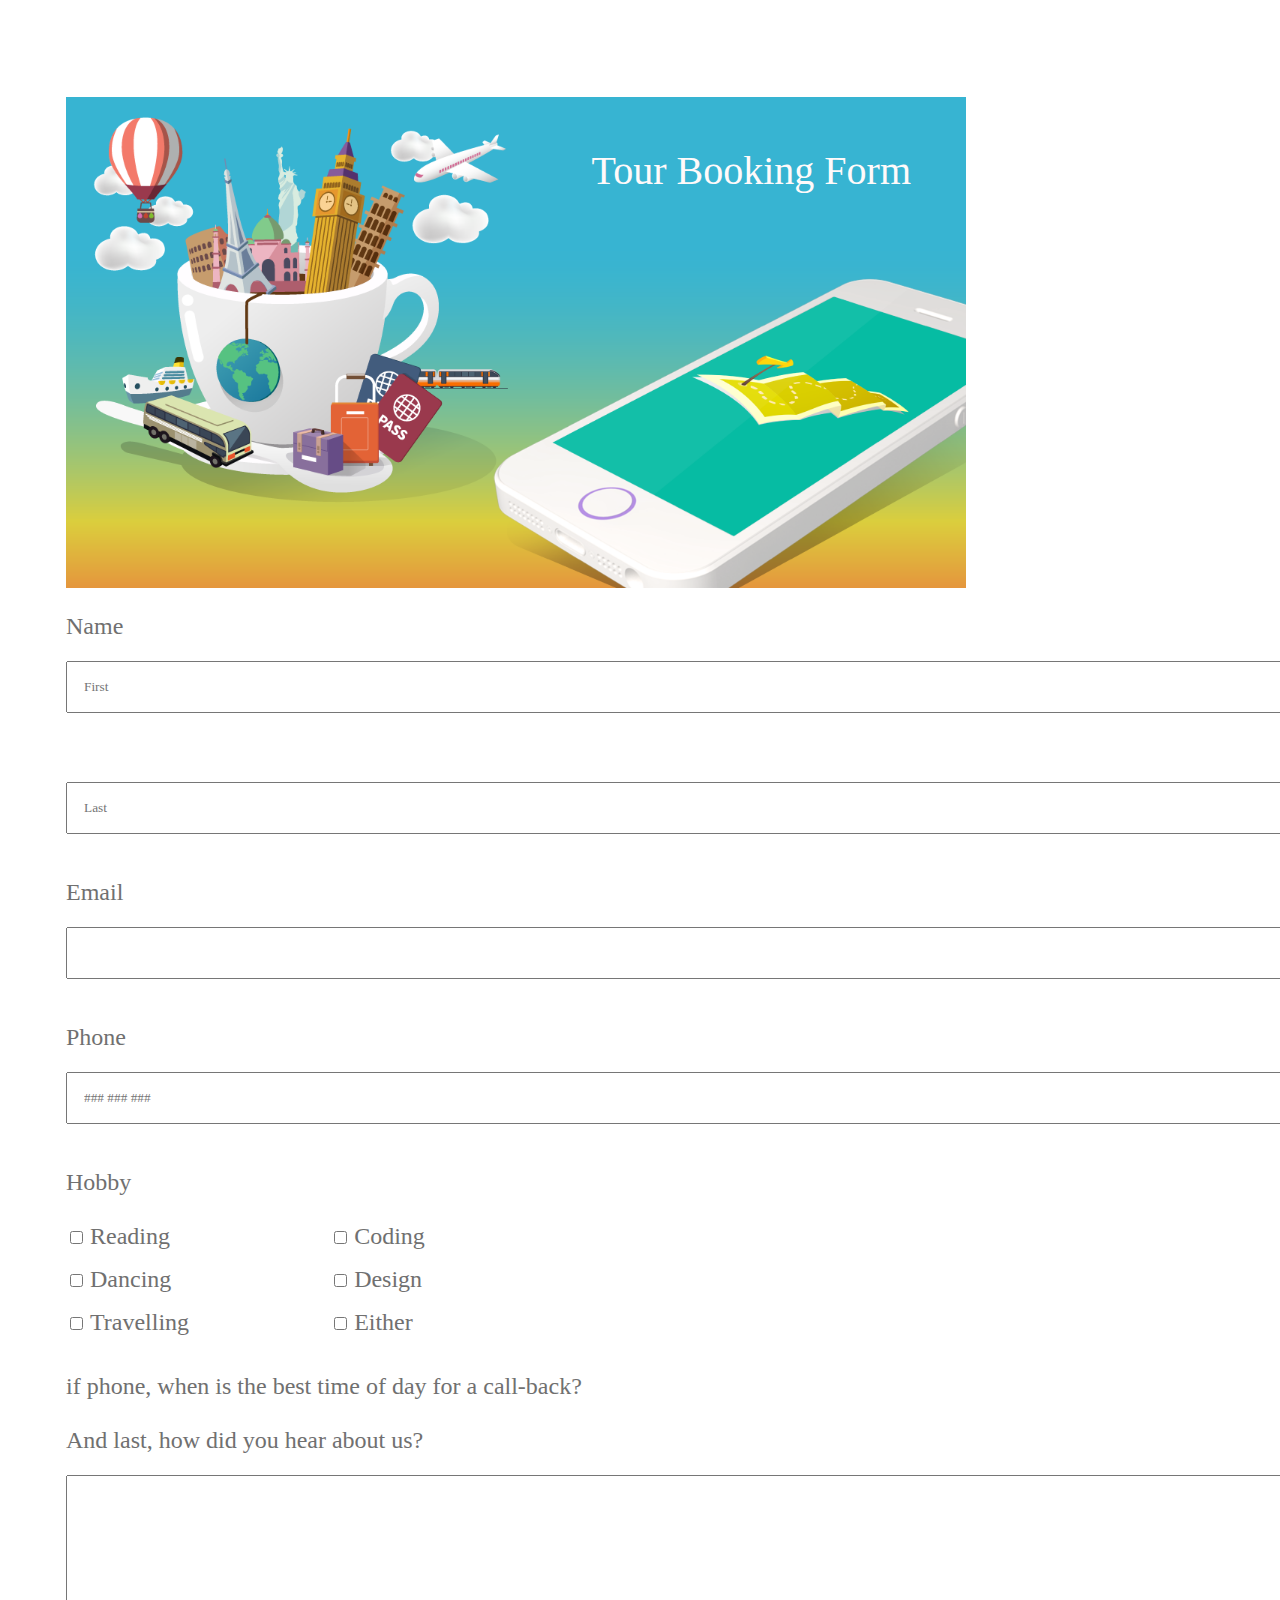
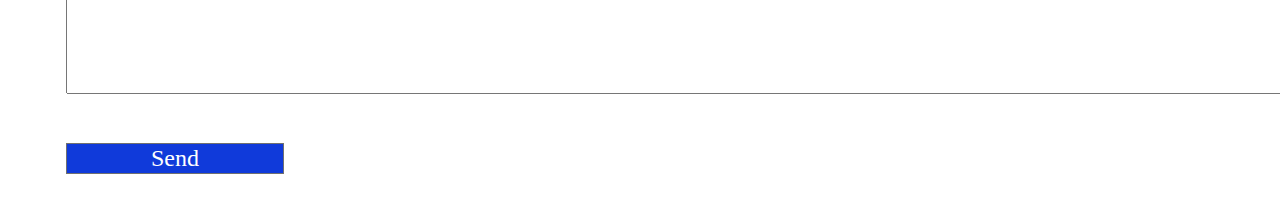
==== index.html @ 02843ed1 "added index.html with styles,fonts and pictures" ====
<!DOCTYPE html>
<html>
    <head>
        <link rel="stylesheet" type="text/css" href="styles/reset.css">
        <link rel="stylesheet" type="text/css" href="styles/main.css">
        <title>Task 10</title>
    </head>
    <body>
        <header>
            <div class="row">
                <div class="header-container">
                    <img src="pictures/bg.png" alt="header-img">
                    <h3 class="header-headline">Tour Booking Form</h3>
                </div>    
            </div>
        </header>
        <section>
            <div class="row">
                <div class="form-container">
                    <form>
                        <div class="form-content">
                            <label for="name">Name</label>
                            <input type="text" name="name" id="name" class="input-form" placeholder="First" required>
                        </div>
                        <div class="form-content">
                            <input type="text" name="lastname" id="lastname" class="input-form" placeholder="Last" required>
                        </div>
                        <div class="form-content">
                            <label for="email">Email</label>
                            <input type="email" name="email" id="email" class="input-form" required>
                        </div>
                         <div class="form-content">
                            <label for="number">Phone</label>
                            <input type="number" name="phone-number" id="phone-number" class="input-form" placeholder="### ### ###" required>
                        </div>
                        <h4 class="fill-headline">Hobby</h4>
                        <div class="fill-form-content">
                            <div class="first-row">
                                <div>
                                    <input type="checkbox" name="reading" id="reading" class="fill-text">
                                    <label for="reading">Reading</label>
                                </div>
                                <div>
                                    <input type="checkbox" name="dacing" id="dancing" class="fill-text">
                                    <label for="dancing">Dancing</label>
                                </div>
                                <div>
                                    <input type="checkbox" name="travelling" id="travelling" class="fill-text">
                                    <label for="travelling">Travelling</label>
                                </div>
                            </div>
                              <div class="second-row">
                                <div>
                                    <input type="checkbox" name="coding" id="coding" class="fill-text">
                                    <label for="coding">Coding</label>
                                </div>
                                <div>
                                    <input type="checkbox" name="design" id="design" class="fill-text">
                                    <label for="design">Design</label>
                                </div>
                                <div>
                                    <input type="checkbox" name="either" id="either" class="fill-text">
                                    <label for="either">Either</label>
                                </div>
                            </div>
                        </div>
                        <h5 class="fill-headline">if phone, when is the best time of day for a call-back?</h5>
                            <div class="form-content">
                                <label for="comment">And last, how did you hear about us?</label>
                                <textarea name="comment" id="comment" class="input-form"></textarea>
                            </div>
                            <div class="form-content">
                                <button>Send</button>
                            </div>
                    </form>
                </div>
            </div>
        </section>
    </body>
</html>
---- styles/main.css ----
.row {
    max-width: 1236px;
    margin:0 64px 0 66px;
    width: 100%;
}
.header-container {
    position: relative;
    display: inline-block;
    width: 900px;
    margin-top: 97px;
}

.header-headline {
    position: absolute;
    top: 54px;
    right: 55px;
    color: #FFFAFA;
    font-size: 40px;
    font-family: 'Segoe UI';
}

/* FORM CONTENT */
label {
    font-size: 24px;
    color: #707070;
    font-family: 'Segoe UI';
}

.form-content {
    margin: 23px 0;
}
.input-form {
    width: 100%;
    padding: 16px;
    color: #707070;
    font-family: 'Segoe UI';
    margin: 23px 0;
}
.first-row {
    margin-right: 141px;
}

.fill-text {
    margin-bottom: 23px;
}


.fill-form-content {
    display: flex;
    justify-content: flex-start;
}

.fill-headline {
    font-size: 24px;
    color: #707070;
    font-family: 'Segoe UI';
    margin: 21px 0 30px 0;
}


textarea {
    resize: none;
    height: 185px;
}

button {
    background-color: #103ADA;
    width: 218px;
    font-size: 24px;
    color: #fff;
    font-family: 'Segoe UI';
    cursor: pointer;
    border: 1px solid #707070;
}
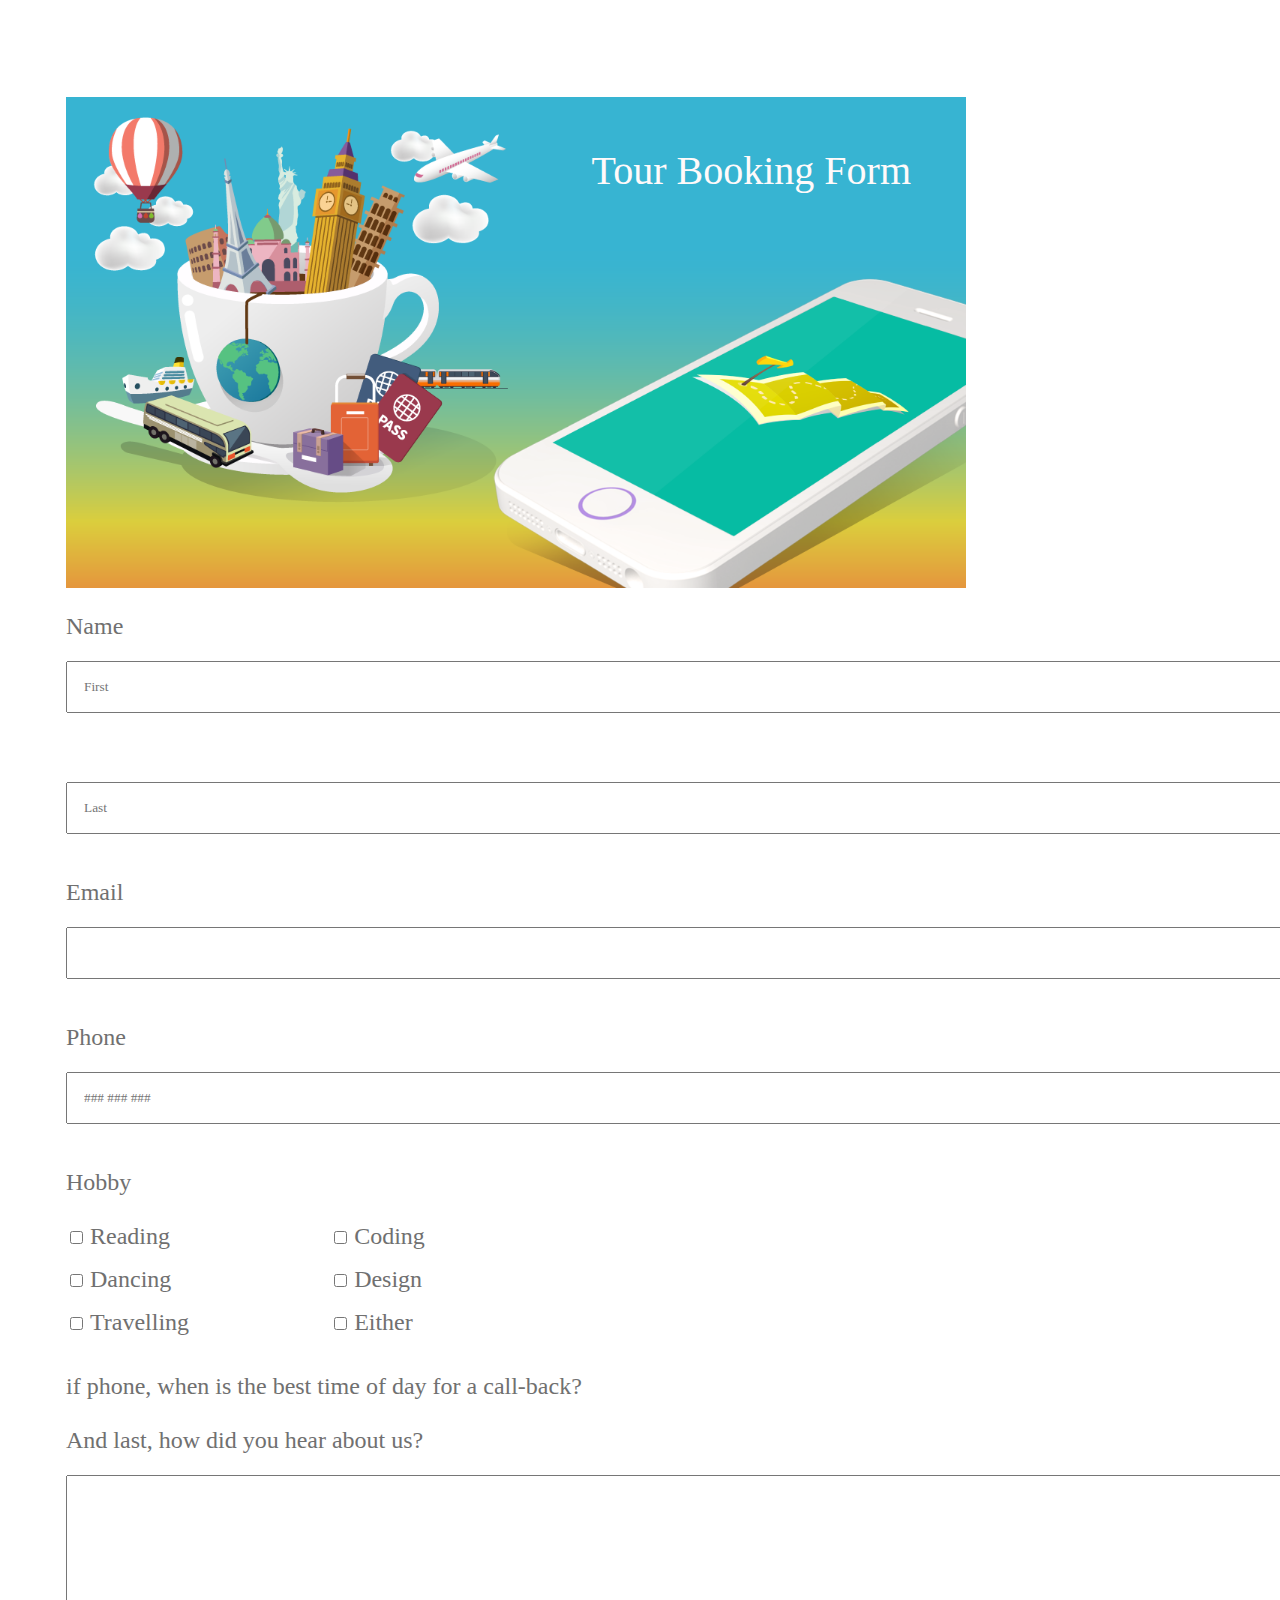
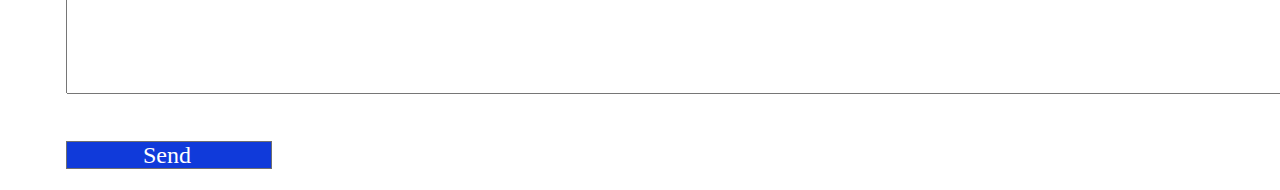
==== commit a352f6e7: "added second page index1.html" ====
--- a/index.html
+++ b/index.html
@@ -70,7 +70,7 @@
                                 <textarea name="comment" id="comment" class="input-form"></textarea>
                             </div>
                             <div class="form-content">
-                                <button>Send</button>
+                                <a href="index1.html">Send</a>
                             </div>
                     </form>
                 </div>
--- a/styles/main.css
+++ b/styles/main.css
@@ -9,6 +9,11 @@
     width: 900px;
     margin-top: 97px;
 }
+.header-container1 {
+    display: inline-block;
+    width: 1200px;
+    margin-top: 97px;
+}
 
 .header-headline {
     position: absolute;
@@ -17,6 +22,16 @@
     color: #FFFAFA;
     font-size: 40px;
     font-family: 'Segoe UI';
+}
+.header-headline1 {
+    position: absolute;
+    display: inline-block;
+    color: black;
+    font-family: 'Segoe UI';
+    font-size: 40px;
+    top: 35%;
+    padding-left: 88px;
+    
 }
 
 /* FORM CONTENT */
@@ -39,11 +54,15 @@
 .first-row {
     margin-right: 141px;
 }
-
 .fill-text {
     margin-bottom: 23px;
 }
-
+.forpadding {
+    padding-bottom: 23px;
+}
+.forpadding1 {
+    padding-bottom: 18px;
+}
 
 .fill-form-content {
     display: flex;
@@ -63,7 +82,7 @@
     height: 185px;
 }
 
-button {
+.form-content a{
     background-color: #103ADA;
     width: 218px;
     font-size: 24px;
@@ -71,5 +90,6 @@
     font-family: 'Segoe UI';
     cursor: pointer;
     border: 1px solid #707070;
+    padding: 0 80px 0 76px;
 }
 
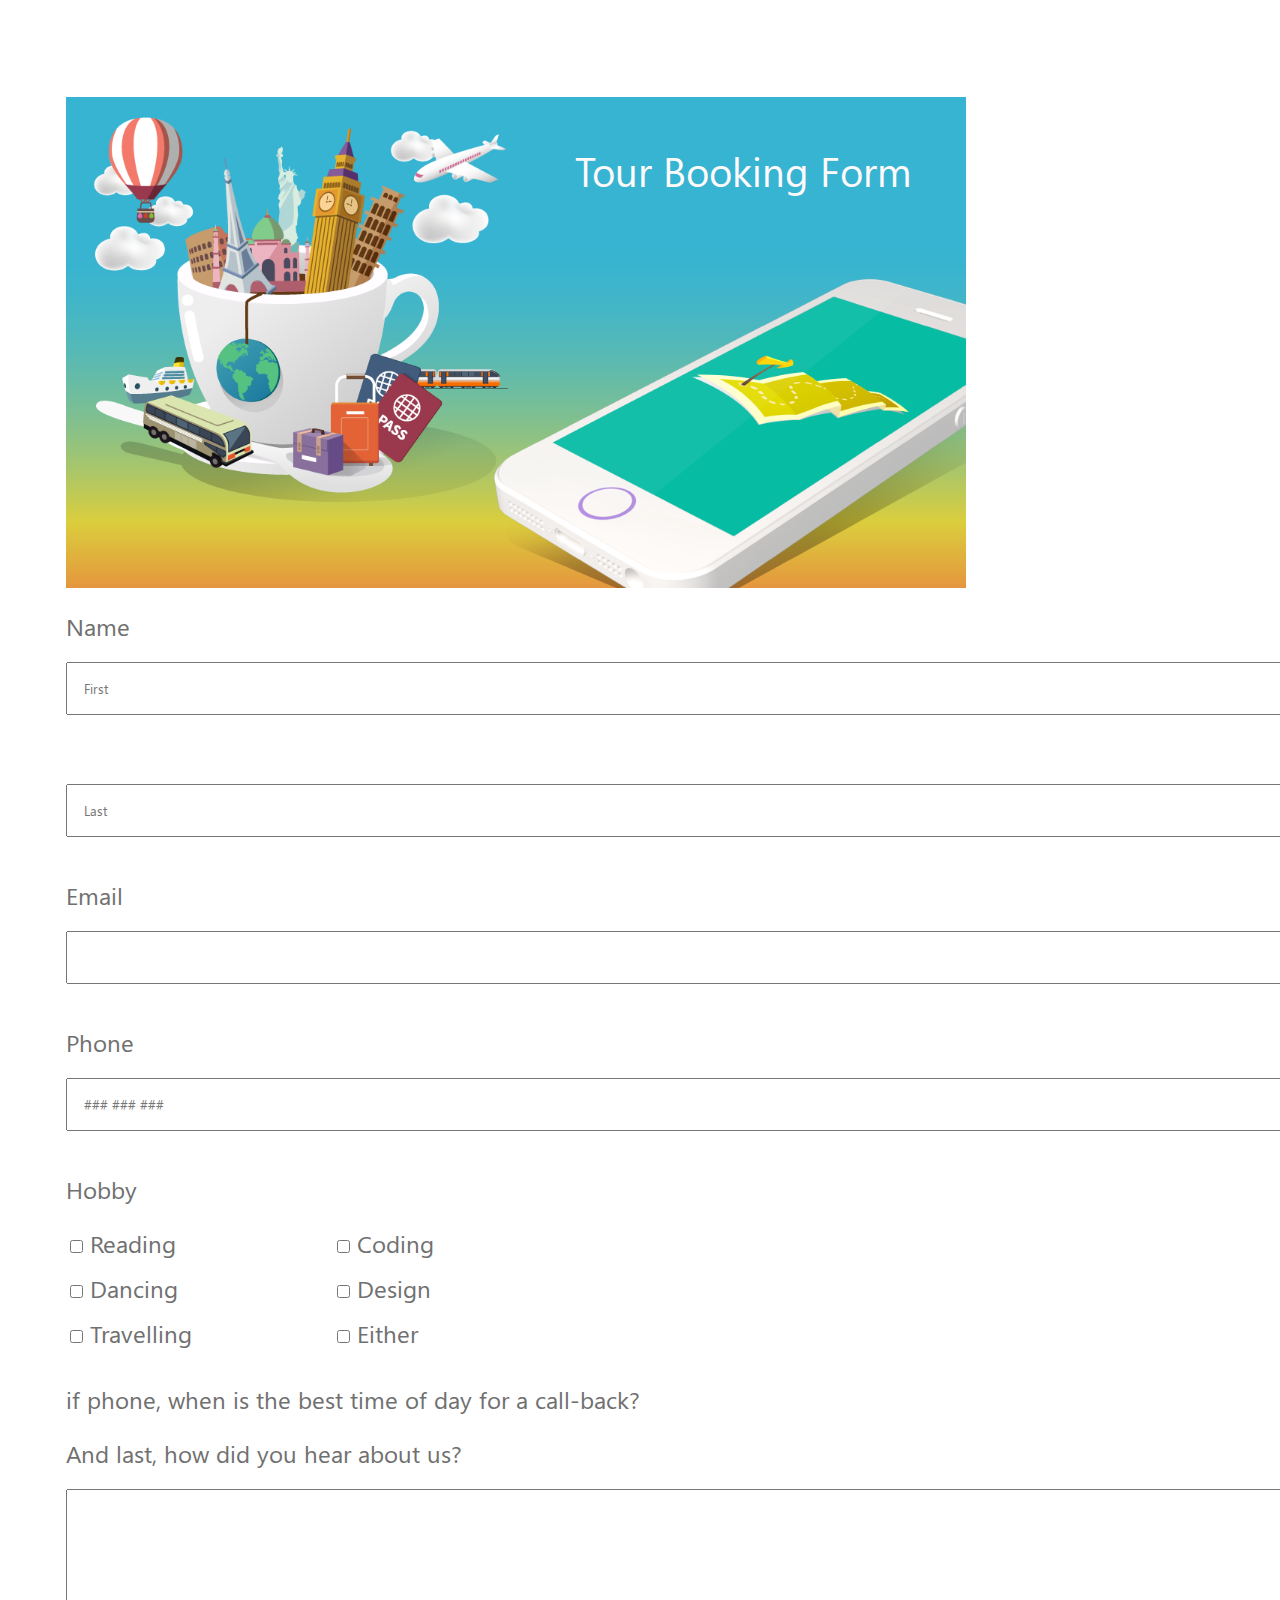
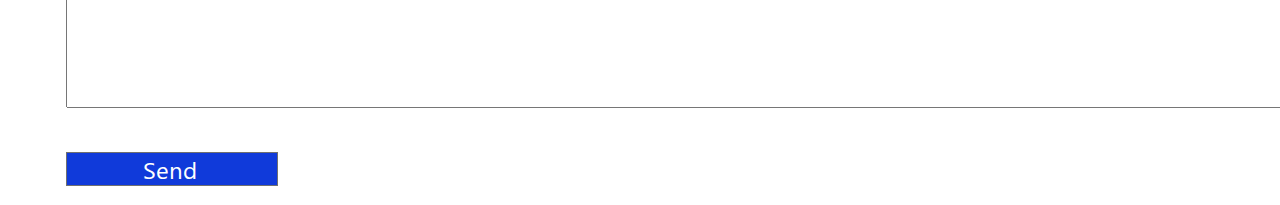
==== commit da59f8c2: "added third page index2 and some issues" ====
--- a/index.html
+++ b/index.html
@@ -3,6 +3,7 @@
     <head>
         <link rel="stylesheet" type="text/css" href="styles/reset.css">
         <link rel="stylesheet" type="text/css" href="styles/main.css">
+        <link rel="stylesheet" href="styles/fonts.css">
         <title>Task 10</title>
     </head>
     <body>
--- a/styles/main.css
+++ b/styles/main.css
@@ -11,10 +11,15 @@
 }
 .header-container1 {
     display: inline-block;
+    position: relative;
     width: 1200px;
     margin-top: 97px;
 }
-
+.header-container2 {
+    position: relative;
+    width: 1236px;
+    margin-top: 97px;
+}
 .header-headline {
     position: absolute;
     top: 54px;
@@ -30,17 +35,22 @@
     font-family: 'Segoe UI';
     font-size: 40px;
     top: 35%;
-    padding-left: 88px;
-    
+    padding-left: 88px;   
 }
-
+.header-headline2 {
+    position: absolute;
+    color:white;
+    font-size: 40px;
+    font-family: 'Segoe UI';
+    top: 25px;
+    right: 60px;
+}
 /* FORM CONTENT */
 label {
     font-size: 24px;
     color: #707070;
     font-family: 'Segoe UI';
 }
-
 .form-content {
     margin: 23px 0;
 }
@@ -63,25 +73,28 @@
 .forpadding1 {
     padding-bottom: 18px;
 }
-
 .fill-form-content {
     display: flex;
     justify-content: flex-start;
 }
-
+.fill-form-content1 {
+    display: inline-block;
+    vertical-align: top;
+    padding-right: 189px;
+}
+.fill-form-content2 {
+    display: inline-block;
+}
 .fill-headline {
     font-size: 24px;
     color: #707070;
     font-family: 'Segoe UI';
     margin: 21px 0 30px 0;
 }
-
-
 textarea {
     resize: none;
     height: 185px;
 }
-
 .form-content a{
     background-color: #103ADA;
     width: 218px;
@@ -91,5 +104,4 @@
     cursor: pointer;
     border: 1px solid #707070;
     padding: 0 80px 0 76px;
-}
-
+}--- a/styles/fonts.css
+++ b/styles/fonts.css
@@ -0,0 +1,12 @@
+@font-face {
+    font-family: 'Segoe UI';
+    src: url('../fonts/SegoeUI.eot');
+    src: url('../fonts/SegoeUI.eot?#iefix') format('embedded-opentype'),
+        url('../fonts/SegoeUI.woff2') format('woff2'),
+        url('../fonts/SegoeUI.woff') format('woff'),
+        url('../fonts/SegoeUI.ttf') format('truetype'),
+        url('../fonts/SegoeUI.svg#SegoeUI') format('svg');
+    font-weight: normal;
+    font-style: normal;
+    font-display: swap;
+}
